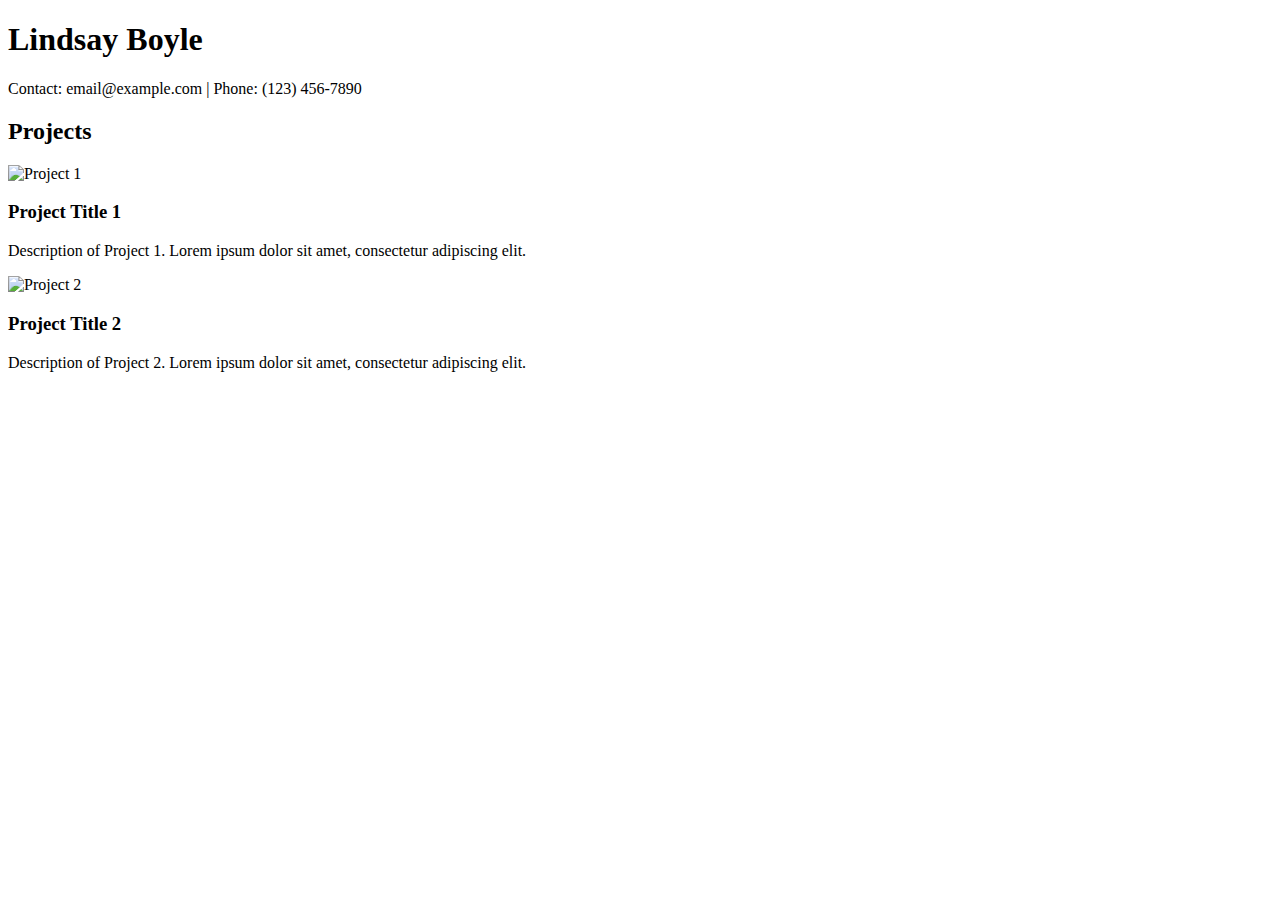
==== index.html @ bc859d61 "create index.html and style sheet" ====
<!DOCTYPE html>
<html lang="en">
<head>
    <meta charset="UTF-8">
    <meta name="viewport" content="width=device-width, initial-scale=1.0">
    <title>Lindsay Boyle - Portfolio</title>
    <link rel="stylesheet" href="styles.css">
</head>
<body>
    <header>
        <div class="top-bar">
            <h1>Lindsay Boyle</h1>
            <p>Contact: email@example.com | Phone: (123) 456-7890</p>
        </div>
    </header>
    <main>
        <section class="projects">
            <h2>Projects</h2>
            <div class="project">
                <img src="project1.jpg" alt="Project 1">
                <h3>Project Title 1</h3>
                <p>Description of Project 1. Lorem ipsum dolor sit amet, consectetur adipiscing elit.</p>
            </div>
            <div class="project">
                <img src="project2.jpg" alt="Project 2">
                <h3>Project Title 2</h3>
                <p>Description of Project 2. Lorem ipsum dolor sit amet, consectetur adipiscing elit.</p>
            </div>
            <!-- Add more projects as needed -->
        </section>
    </main>
</body>
</html>
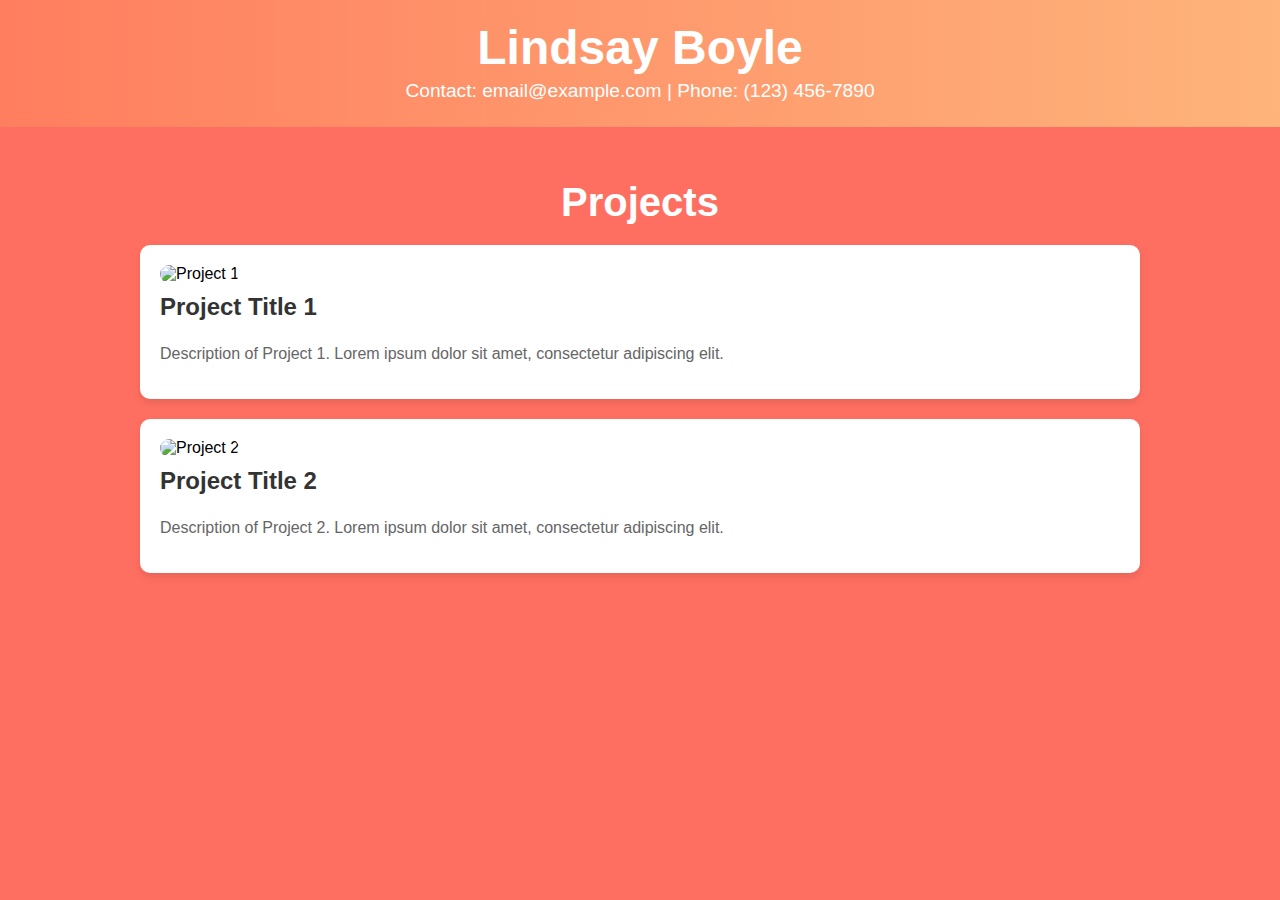
==== commit 2bfa43ad: "Update index.html" ====
--- a/index.html
+++ b/index.html
@@ -4,7 +4,7 @@
     <meta charset="UTF-8">
     <meta name="viewport" content="width=device-width, initial-scale=1.0">
     <title>Lindsay Boyle - Portfolio</title>
-    <link rel="stylesheet" href="styles.css">
+    <link rel="stylesheet" href="style.css">
 </head>
 <body>
     <header>
--- a/style.css
+++ b/style.css
@@ -0,0 +1,65 @@
+body {
+    font-family: Arial, sans-serif;
+    background-color: #FF6F61; /* Coral background */
+    margin: 0;
+    padding: 0;
+}
+
+header {
+    background: linear-gradient(to right, #ff7e5f, #feb47b);
+    padding: 20px 0;
+    text-align: center;
+}
+
+.top-bar h1 {
+    color: white;
+    font-size: 3em;
+    font-weight: bold;
+    margin: 0;
+}
+
+.top-bar p {
+    color: white;
+    margin: 5px 0;
+    font-size: 1.2em;
+}
+
+main {
+    padding: 20px;
+}
+
+.projects {
+    max-width: 1000px;
+    margin: 0 auto;
+}
+
+.projects h2 {
+    text-align: center;
+    font-size: 2.5em;
+    margin-bottom: 20px;
+    color: white;
+}
+
+.project {
+    background: white;
+    border-radius: 10px;
+    padding: 20px;
+    margin-bottom: 20px;
+    box-shadow: 0 4px 8px rgba(0, 0, 0, 0.1);
+}
+
+.project img {
+    width: 100%;
+    border-radius: 10px;
+}
+
+.project h3 {
+    margin-top: 10px;
+    font-size: 1.5em;
+    color: #333;
+}
+
+.project p {
+    font-size: 1em;
+    color: #666;
+}
